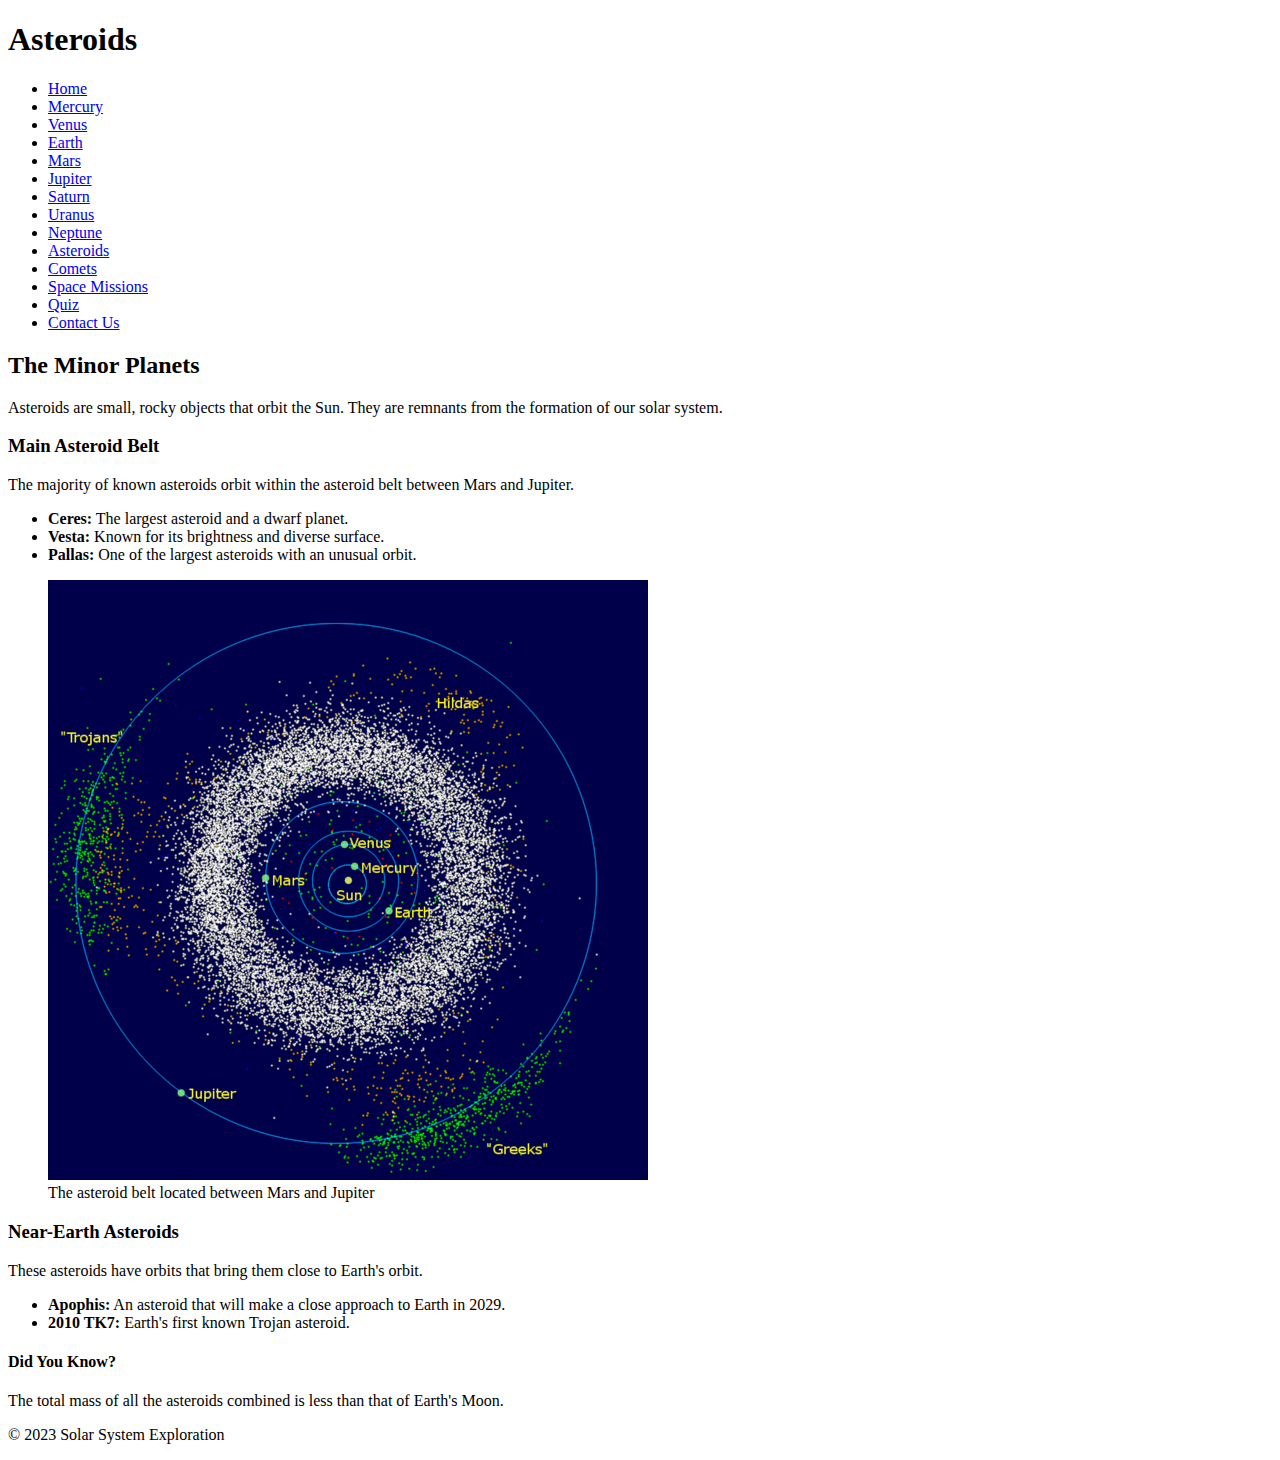
==== asteroids.html @ b67d3c17 "initial commit" ====
<!DOCTYPE html>
<html lang="en">
  <head>
    <meta charset="UTF-8" />
    <title>Asteroids - The Minor Planets</title>
    <meta
      name="description"
      content="Learn about asteroids, the rocky remnants from the early solar system."
    />
    <meta name="viewport" content="width=device-width, initial-scale=1.0" />
  </head>
  <body>
    <header>
      <h1>Asteroids</h1>
      <nav>
        <ul>
          <li><a href="index.html">Home</a></li>
          <li><a href="planets/mercury.html">Mercury</a></li>
          <li><a href="planets/venus.html">Venus</a></li>
          <li><a href="planets/earth.html">Earth</a></li>
          <li><a href="planets/mars.html">Mars</a></li>
          <li><a href="planets/jupiter.html">Jupiter</a></li>
          <li><a href="planets/saturn.html">Saturn</a></li>
          <li><a href="planets/uranus.html">Uranus</a></li>
          <li><a href="planets/neptune.html">Neptune</a></li>
          <li><a href="asteroids.html">Asteroids</a></li>
          <li><a href="comets.html">Comets</a></li>
          <li><a href="missions.html">Space Missions</a></li>
          <li><a href="quiz.html">Quiz</a></li>
          <li><a href="contact.html">Contact Us</a></li>
        </ul>
      </nav>
    </header>

    <main>
      <article>
        <h2>The Minor Planets</h2>
        <p>
          Asteroids are small, rocky objects that orbit the Sun. They are
          remnants from the formation of our solar system.
        </p>

        <section>
          <h3>Main Asteroid Belt</h3>
          <p>
            The majority of known asteroids orbit within the asteroid belt
            between Mars and Jupiter.
          </p>
          <ul>
            <li>
              <strong>Ceres:</strong> The largest asteroid and a dwarf planet.
            </li>
            <li>
              <strong>Vesta:</strong> Known for its brightness and diverse
              surface.
            </li>
            <li>
              <strong>Pallas:</strong> One of the largest asteroids with an
              unusual orbit.
            </li>
          </ul>
        </section>

        <figure>
          <img
            src="images/asteroid_belt.png"
            alt="Illustration of the asteroid belt"
          />
          <figcaption>
            The asteroid belt located between Mars and Jupiter
          </figcaption>
        </figure>

        <section>
          <h3>Near-Earth Asteroids</h3>
          <p>
            These asteroids have orbits that bring them close to Earth's orbit.
          </p>
          <ul>
            <li>
              <strong>Apophis:</strong> An asteroid that will make a close
              approach to Earth in 2029.
            </li>
            <li>
              <strong>2010 TK7:</strong> Earth's first known Trojan asteroid.
            </li>
          </ul>
        </section>

        <aside>
          <h4>Did You Know?</h4>
          <p>
            The total mass of all the asteroids combined is less than that of
            Earth's Moon.
          </p>
        </aside>
      </article>
    </main>

    <footer>
      <p>&copy; 2023 Solar System Exploration</p>
    </footer>
  </body>
</html>
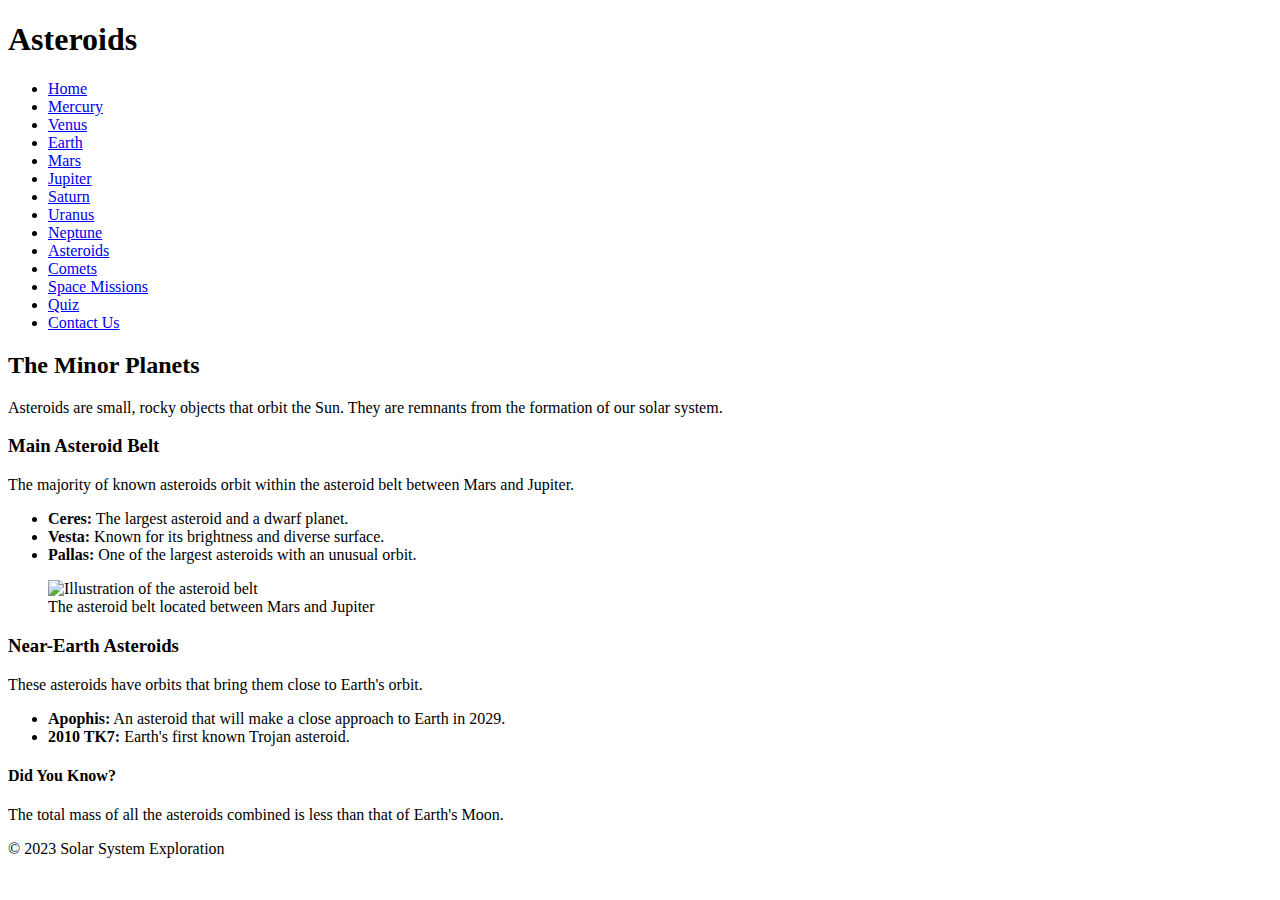
==== commit b29beec9: "fix bug" ====
--- a/asteroids.html
+++ b/asteroids.html
@@ -14,20 +14,20 @@
       <h1>Asteroids</h1>
       <nav>
         <ul>
-          <li><a href="index.html">Home</a></li>
-          <li><a href="planets/mercury.html">Mercury</a></li>
-          <li><a href="planets/venus.html">Venus</a></li>
-          <li><a href="planets/earth.html">Earth</a></li>
-          <li><a href="planets/mars.html">Mars</a></li>
-          <li><a href="planets/jupiter.html">Jupiter</a></li>
-          <li><a href="planets/saturn.html">Saturn</a></li>
-          <li><a href="planets/uranus.html">Uranus</a></li>
-          <li><a href="planets/neptune.html">Neptune</a></li>
-          <li><a href="asteroids.html">Asteroids</a></li>
-          <li><a href="comets.html">Comets</a></li>
-          <li><a href="missions.html">Space Missions</a></li>
-          <li><a href="quiz.html">Quiz</a></li>
-          <li><a href="contact.html">Contact Us</a></li>
+          <li><a href="/index.html">Home</a></li>
+          <li><a href="/planets/mercury.html">Mercury</a></li>
+          <li><a href="/planets/venus.html">Venus</a></li>
+          <li><a href="/planets/earth.html">Earth</a></li>
+          <li><a href="/planets/mars.html">Mars</a></li>
+          <li><a href="/planets/jupiter.html">Jupiter</a></li>
+          <li><a href="/planets/saturn.html">Saturn</a></li>
+          <li><a href="/planets/uranus.html">Uranus</a></li>
+          <li><a href="/planets/neptune.html">Neptune</a></li>
+          <li><a href="/asteroids.html">Asteroids</a></li>
+          <li><a href="/comets.html">Comets</a></li>
+          <li><a href="/missions.html">Space Missions</a></li>
+          <li><a href="/quiz.html">Quiz</a></li>
+          <li><a href="/contact.html">Contact Us</a></li>
         </ul>
       </nav>
     </header>
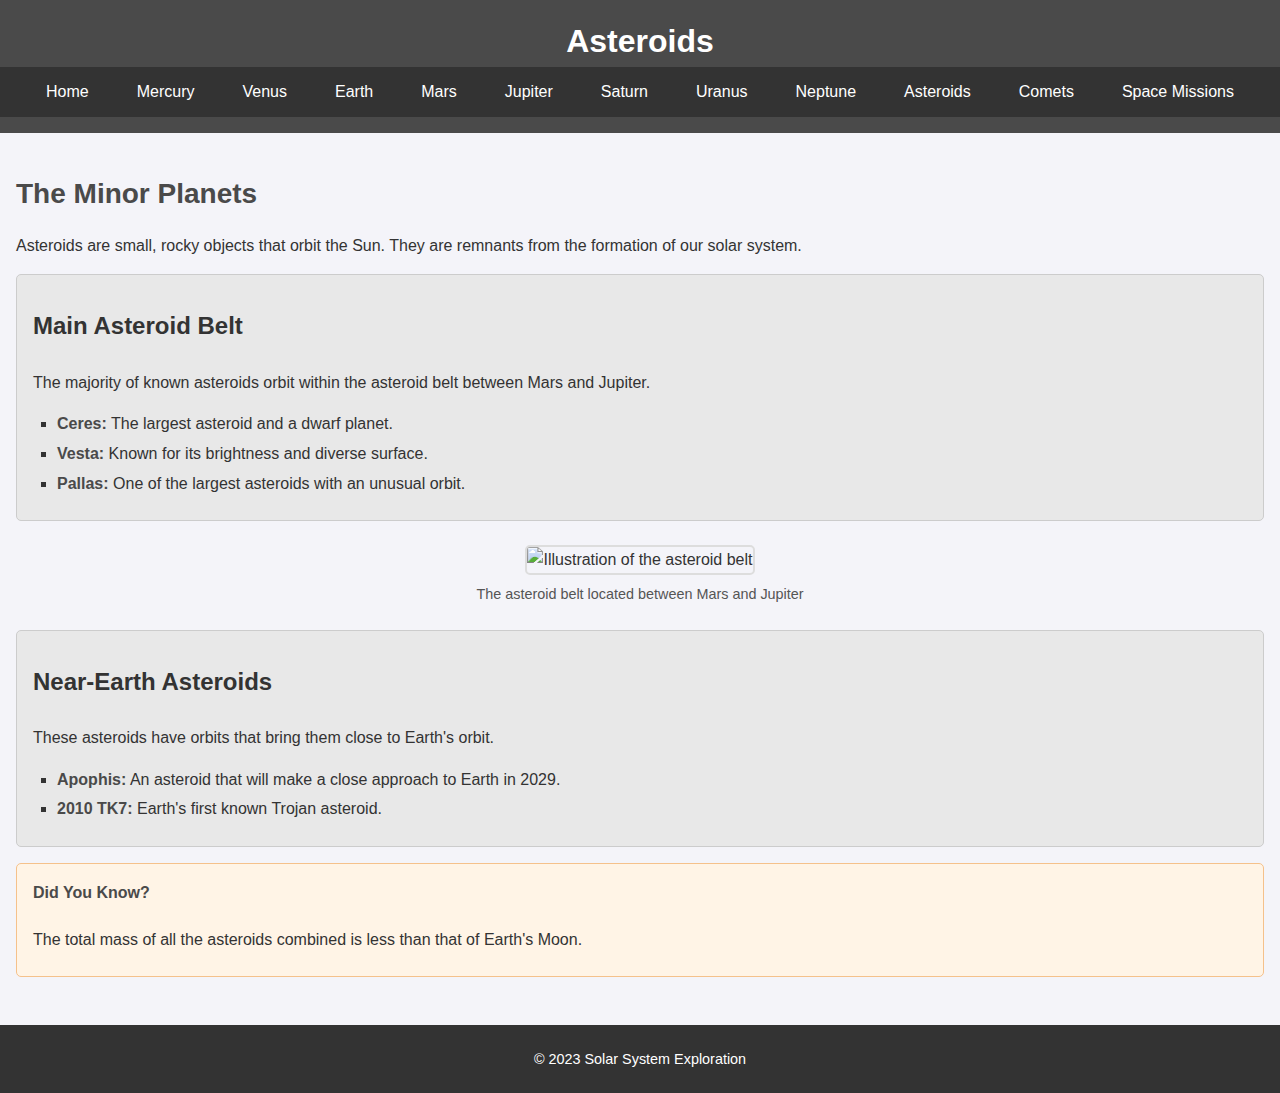
==== commit f5cd3cc8: "Add styling" ====
--- a/asteroids.html
+++ b/asteroids.html
@@ -2,6 +2,7 @@
 <html lang="en">
   <head>
     <meta charset="UTF-8" />
+    <link rel="stylesheet" href="asteroids.css" />
     <title>Asteroids - The Minor Planets</title>
     <meta
       name="description"
@@ -26,8 +27,6 @@
           <li><a href="/asteroids.html">Asteroids</a></li>
           <li><a href="/comets.html">Comets</a></li>
           <li><a href="/missions.html">Space Missions</a></li>
-          <li><a href="/quiz.html">Quiz</a></li>
-          <li><a href="/contact.html">Contact Us</a></li>
         </ul>
       </nav>
     </header>
--- a/asteroids.css
+++ b/asteroids.css
@@ -0,0 +1,140 @@
+/* General styles */
+body {
+  font-family: Arial, sans-serif;
+  line-height: 1.6;
+  margin: 0;
+  twoadding: 0;
+  background-color: #f4f4f9;
+  color: #333;
+}
+
+/* Header styles */
+header {
+  background-color: #4a4a4a; /* Dark gray for asteroids theme */
+  color: white;
+  text-align: center;
+  padding: 1rem 0;
+}
+
+header h1 {
+  margin: 0;
+  font-size: 2rem;
+}
+
+/* Navigation styles */
+nav ul {
+  list-style: none;
+  padding: 0;
+  margin: 0;
+  display: flex;
+  justify-content: center;
+  background-color: #333;
+}
+
+nav ul li {
+  margin: 0;
+}
+
+nav ul li a {
+  text-decoration: none;
+  color: white;
+  padding: 0.75rem 1.5rem;
+  display: block;
+  font-size: 1rem;
+}
+
+nav ul li a:hover {
+  background-color: #575757;
+}
+
+/* Main content styles */
+main {
+  padding: 1rem;
+}
+
+main h2 {
+  color: #4a4a4a; /* Matches the asteroid-themed dark gray */
+  font-size: 1.75rem;
+  margin-bottom: 0.5rem;
+}
+
+main h3 {
+  color: #333;
+  font-size: 1.5rem;
+  margin-top: 1rem;
+}
+
+main p {
+  font-size: 1rem;
+  margin-bottom: 1rem;
+}
+
+/* Section styles */
+section {
+  margin: 1rem 0;
+  padding: 1rem;
+  background-color: #e8e8e8; /* Light gray for asteroid content */
+  border: 1px solid #ccc;
+  border-radius: 5px;
+}
+
+section ul {
+  list-style: square;
+  padding-left: 1.5rem;
+  margin: 0.5rem 0;
+}
+
+section ul li {
+  margin: 0.25rem 0;
+}
+
+section ul li strong {
+  color: #4a4a4a; /* Dark gray to emphasize asteroid names */
+}
+
+/* Figure and image styles */
+figure {
+  text-align: center;
+  margin: 1.5rem 0;
+}
+
+figure img {
+  max-width: 100%;
+  height: auto;
+  border: 2px solid #ddd;
+  border-radius: 5px;
+}
+
+figure figcaption {
+  font-size: 0.9rem;
+  color: #555;
+  margin-top: 0.5rem;
+}
+
+/* Aside styles */
+aside {
+  margin-top: 1rem;
+  padding: 1rem;
+  background-color: #fff4e6; /* Soft color for contrast */
+  border: 1px solid #f5c18b;
+  border-radius: 5px;
+}
+
+aside h4 {
+  margin-top: 0;
+  color: #4a4a4a; /* Consistent with the asteroid theme */
+}
+
+aside p {
+  margin: 0.5rem 0;
+}
+
+/* Footer styles */
+footer {
+  text-align: center;
+  background-color: #333;
+  color: white;
+  padding: 0.5rem 0;
+  font-size: 0.9rem;
+  margin-top: 2rem;
+}
